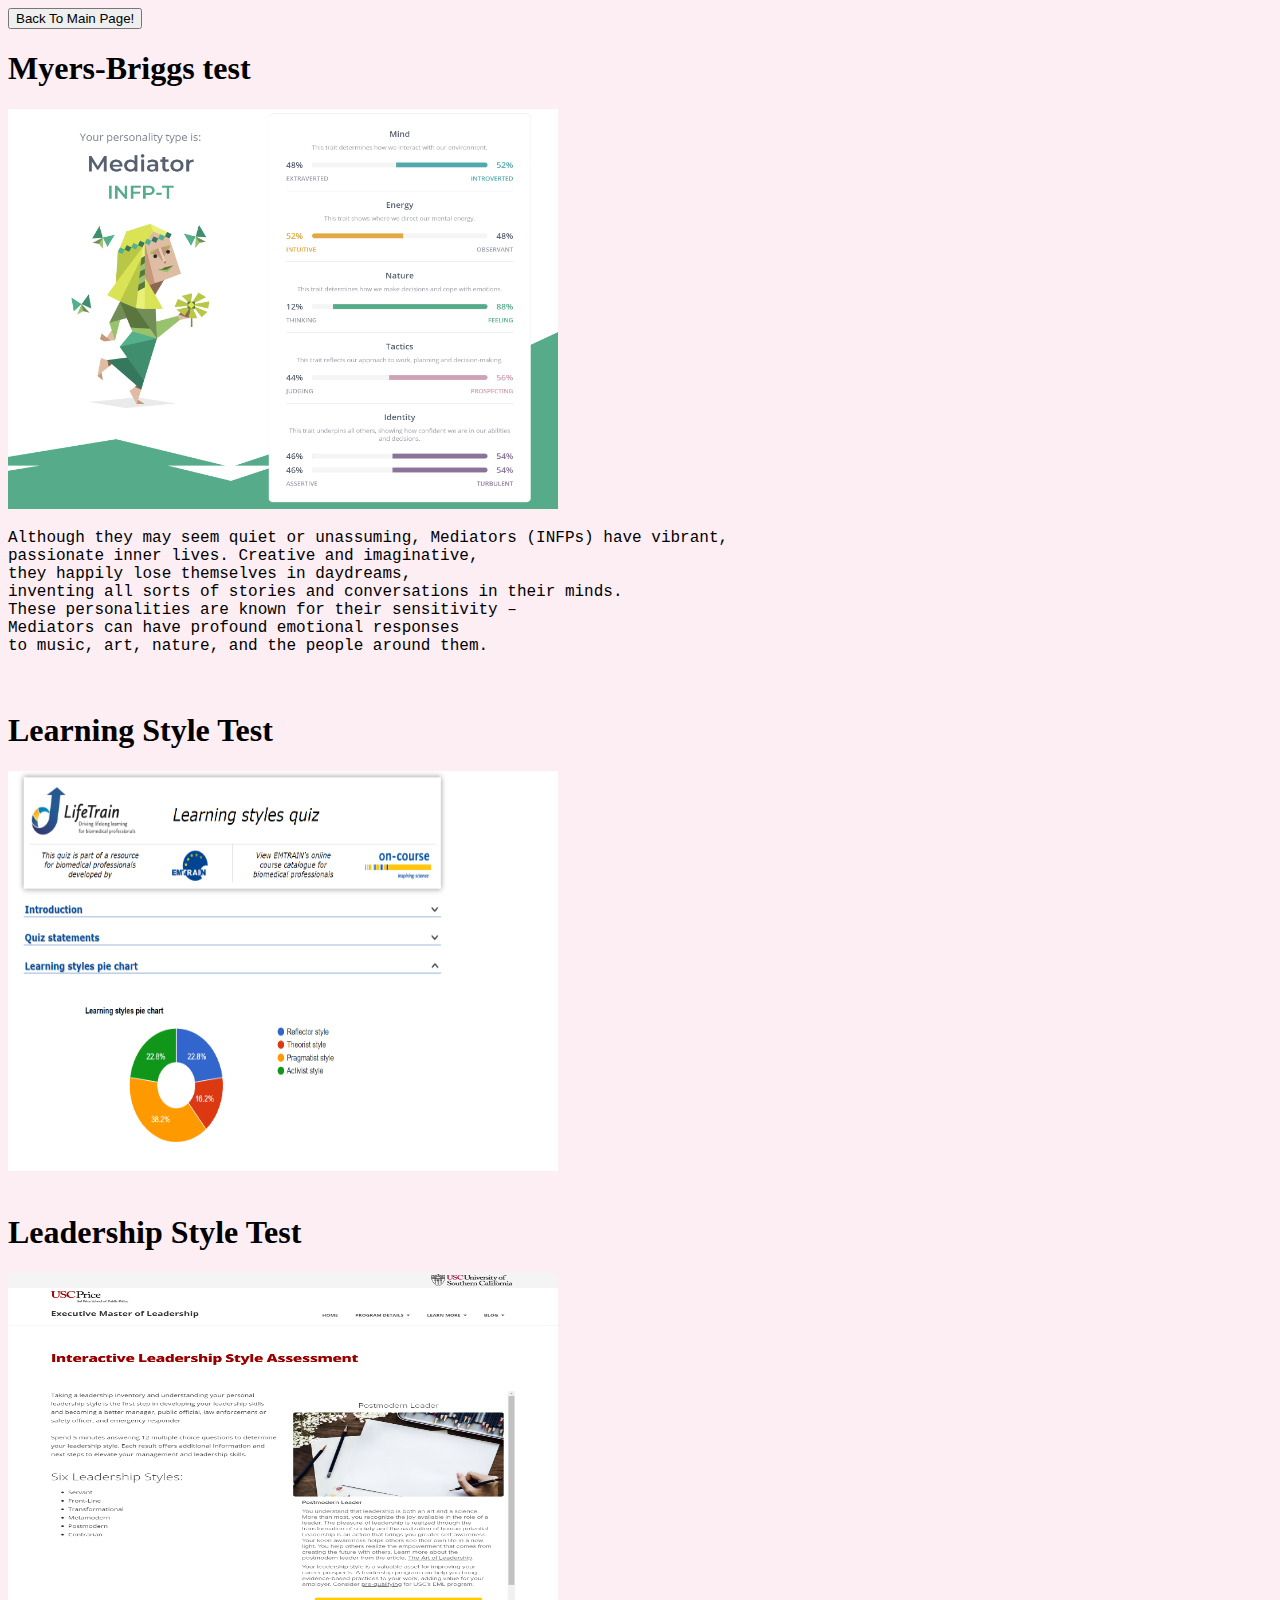
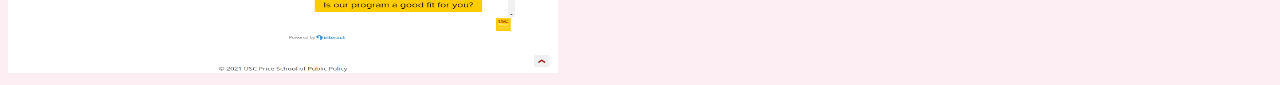
==== perProfile.html @ 2699c9aa "Add files via upload" ====
<!DOCTYPE html>

 <html>
  <head>
   <title> Personal Profile </title>

  </head>
  
	<body style="background-color:#FDEEF4;">
	    
	    <div id="left"> 
	  	<a href="index.html"><button type="button"> Back To Main Page! </button></a>
		</div>
	    
	  <h1 style="font-family:verdana;"> Myers-Briggs test </h1>
	  	<img src="16personality.png" width="550" height="400">
	
	<p style="font-family:courier;">
	 Although they may seem quiet or unassuming, Mediators (INFPs) have vibrant,<br>
	 passionate inner lives. Creative and imaginative,<br>
	 they happily lose themselves in daydreams, <br>
	 inventing all sorts of stories and conversations in their minds. <br>
	 These personalities are known for their sensitivity – <br>
	 Mediators can have profound emotional responses <br>
	 to music, art, nature, and the people around them.<br>

	<br>
	<br>
	
	  <h1 style="font-family:verdana;"> Learning Style Test </h1>
	    <img src="LearningStyle.png" width="550" height="400"> 
	   
	<br>
	<br>
	
	  <h1 style="font-family:verdana;"> Leadership Style Test </h1>
	  	<img src="LeadershipStyle.png" width="550" height="400">
		



	
	
	
	</body>
 </html>
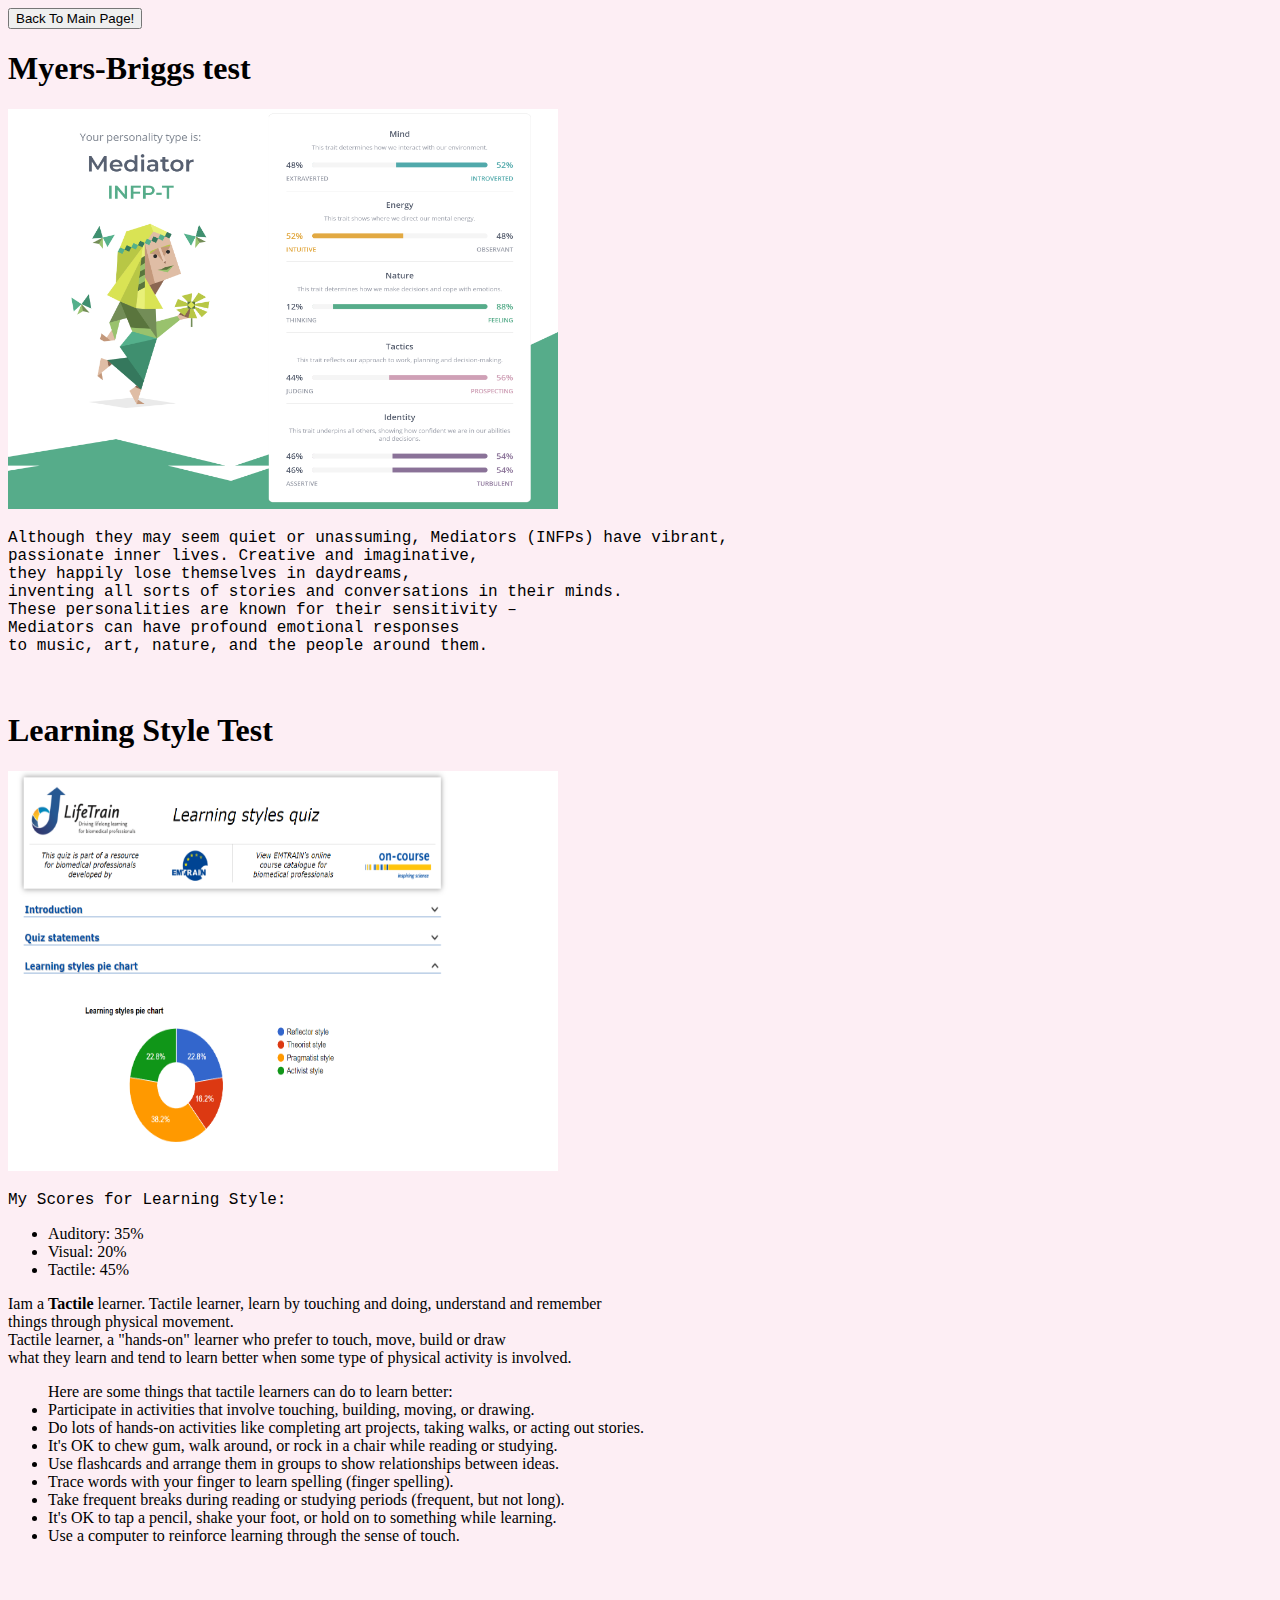
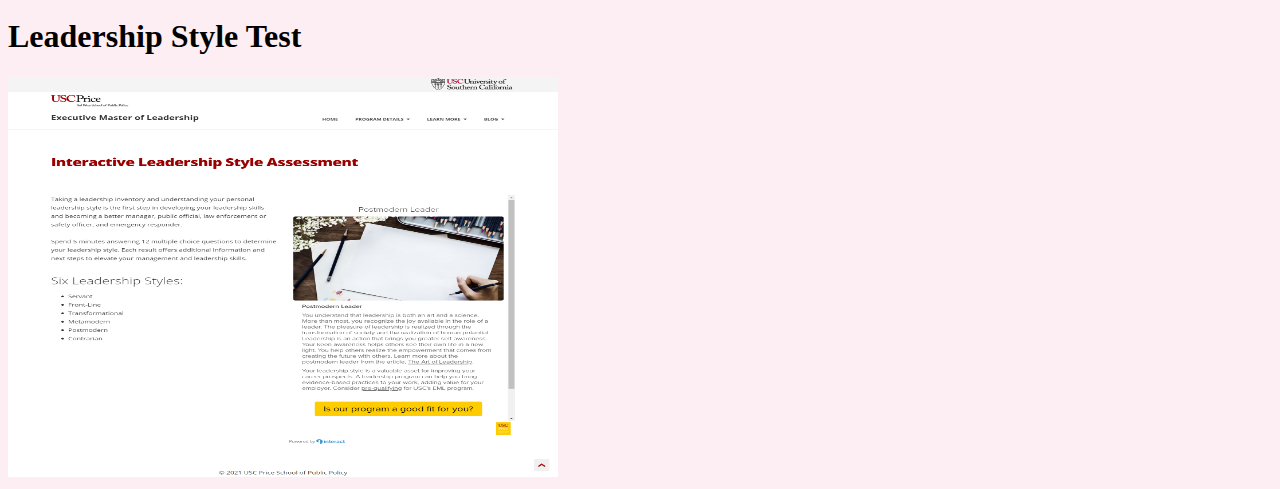
==== commit 17065b8a: "Update perProfile.html" ====
--- a/perProfile.html
+++ b/perProfile.html
@@ -29,12 +29,38 @@
 	
 	  <h1 style="font-family:verdana;"> Learning Style Test </h1>
 	    <img src="LearningStyle.png" width="550" height="400"> 
+		<p style="font-family:courier;">
+		  My Scores for Learning Style:
+		    <ul>
+			    <li> Auditory: 35% </li>
+			    <li> Visual: 20% </li>
+			    <li> Tactile: 45% </li>
+		</ul>
+		Iam a <b> Tactile </b> learner.
+		Tactile learner, learn by touching and doing, understand and remember<br>
+		things through physical movement.<br>
+		Tactile learner, a "hands-on" learner who prefer to touch, move, build or draw<br>
+		what they learn and tend to learn better when some type of physical activity is involved.<br>
+		
+		<ul>
+			Here are some things that tactile learners can do to learn better:
+		<li> Participate in activities that involve touching, building, moving, or drawing. </li>
+		<li> Do lots of hands-on activities like completing art projects, taking walks, or acting out stories.</li>
+		<li> It's OK to chew gum, walk around, or rock in a chair while reading or studying.</li>
+                <li>Use flashcards and arrange them in groups to show relationships between ideas.</li>
+		<li> Trace words with your finger to learn spelling (finger spelling).</li>
+                <li> Take frequent breaks during reading or studying periods (frequent, but not long).</li>
+                <li> It's OK to tap a pencil, shake your foot, or hold on to something while learning.</li>
+		<li> Use a computer to reinforce learning through the sense of touch.</li>
+	</ul>
+</p>
 	   
 	<br>
-	<br>
+	 <br>
 	
 	  <h1 style="font-family:verdana;"> Leadership Style Test </h1>
 	  	<img src="LeadershipStyle.png" width="550" height="400">
+	 
 		
 
 
@@ -43,4 +69,4 @@
 	
 	
 	</body>
- </html>+ </html>
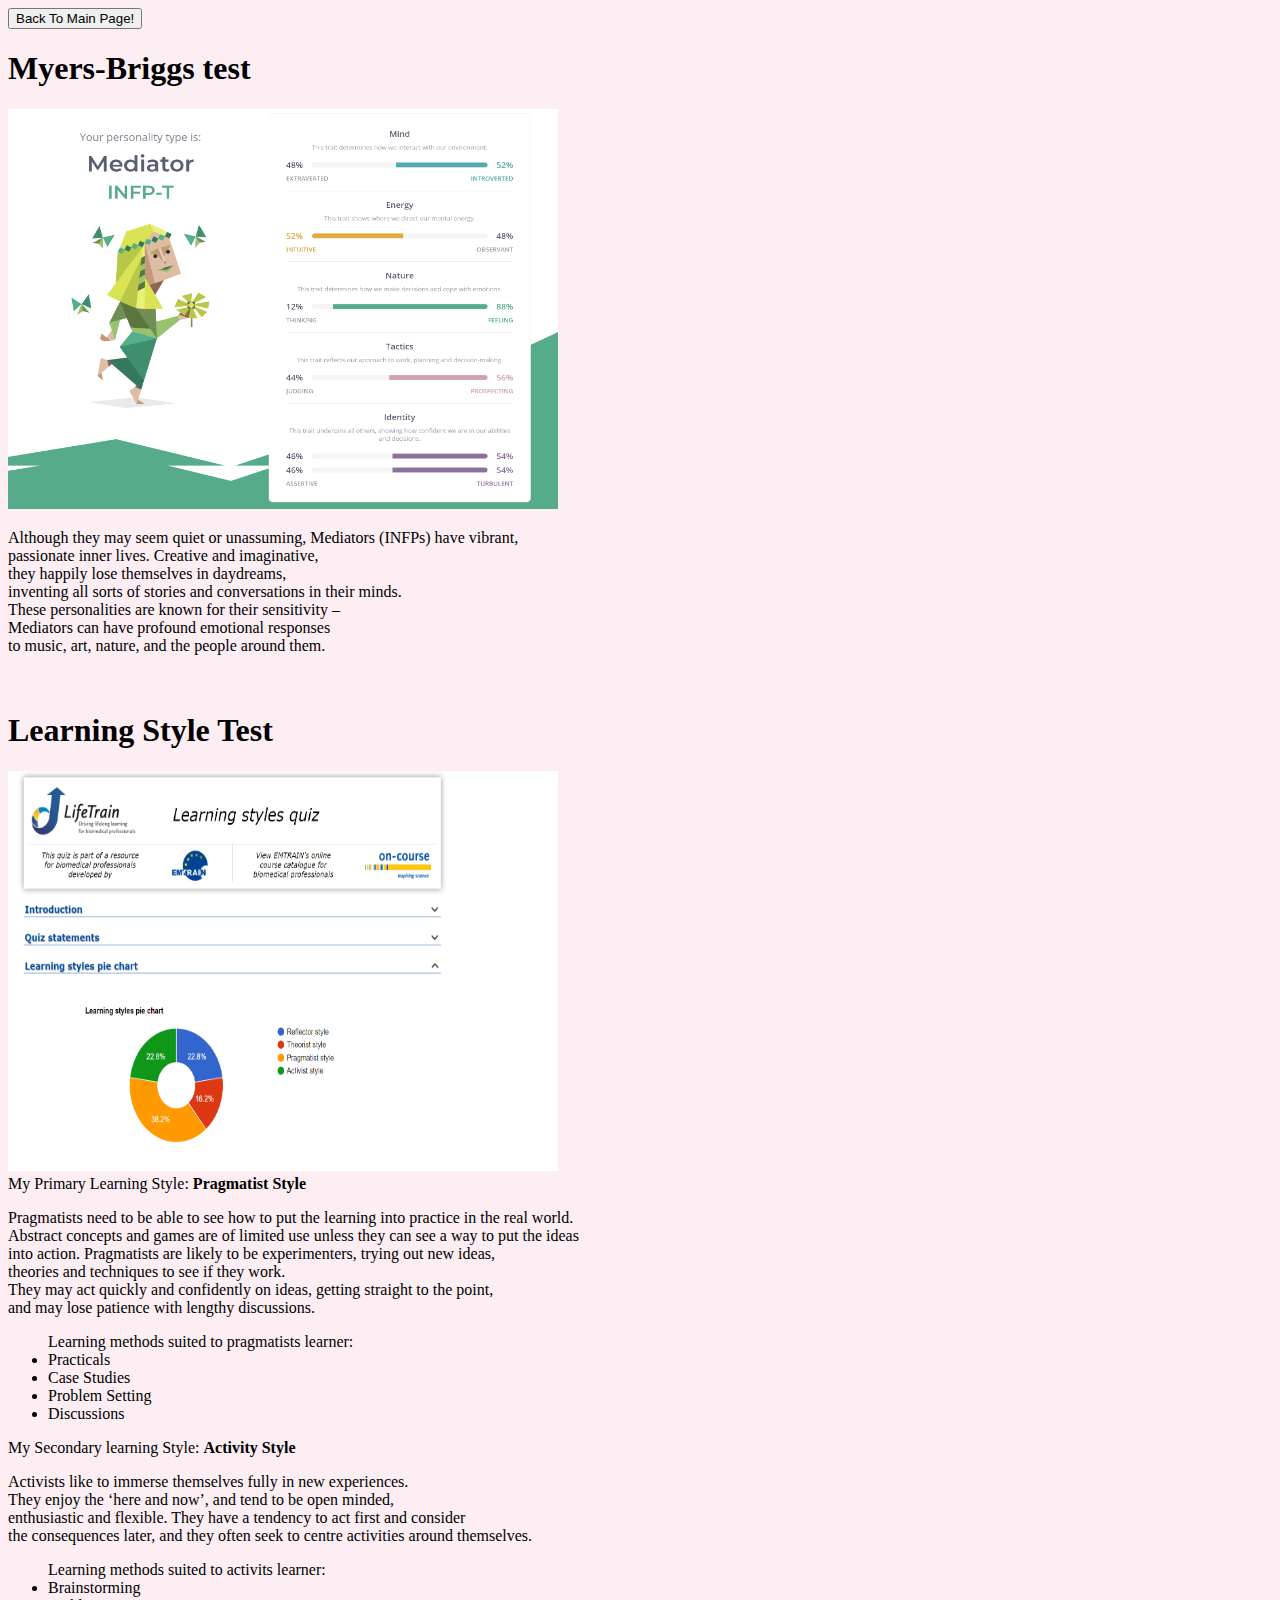
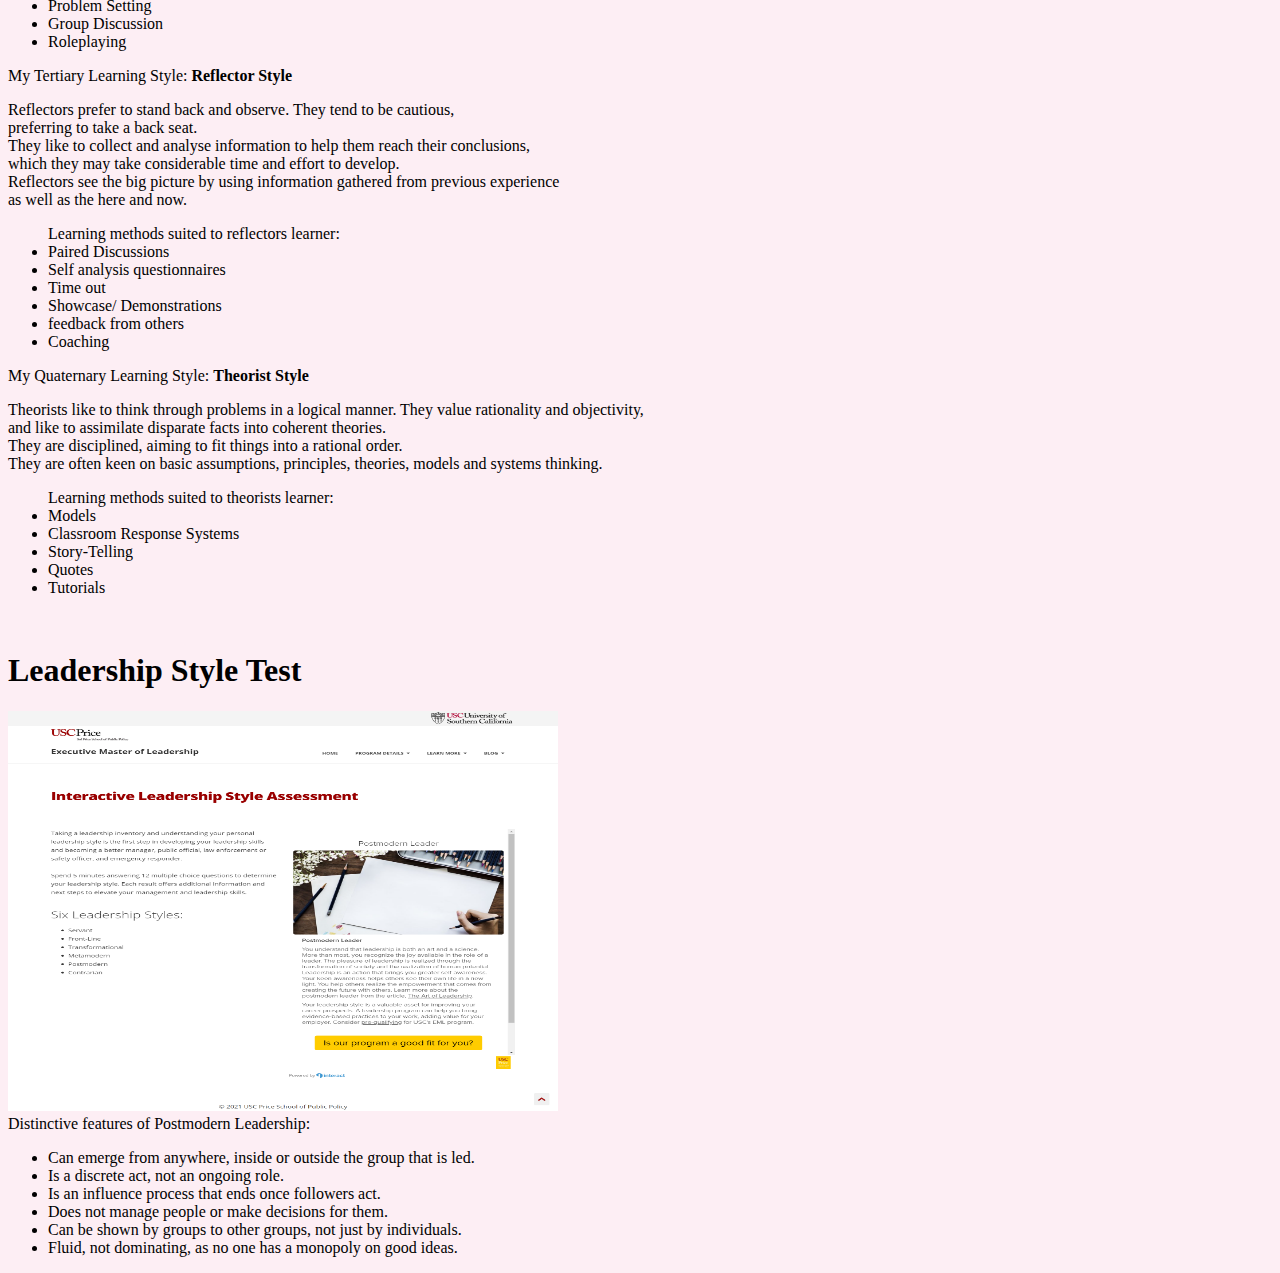
==== commit daea64aa: "Update perProfile.html" ====
--- a/perProfile.html
+++ b/perProfile.html
@@ -15,7 +15,7 @@
 	  <h1 style="font-family:verdana;"> Myers-Briggs test </h1>
 	  	<img src="16personality.png" width="550" height="400">
 	
-	<p style="font-family:courier;">
+	<p>
 	 Although they may seem quiet or unassuming, Mediators (INFPs) have vibrant,<br>
 	 passionate inner lives. Creative and imaginative,<br>
 	 they happily lose themselves in daydreams, <br>
@@ -28,45 +28,87 @@
 	<br>
 	
 	  <h1 style="font-family:verdana;"> Learning Style Test </h1>
-	    <img src="LearningStyle.png" width="550" height="400"> 
-		<p style="font-family:courier;">
-		  My Scores for Learning Style:
-		    <ul>
-			    <li> Auditory: 35% </li>
-			    <li> Visual: 20% </li>
-			    <li> Tactile: 45% </li>
+	    <img src="LearningStyle.png" width="550" height="400">
+    <br>	
+		  My Primary Learning Style: <b>Pragmatist Style</b>
+		  <p>
+		  Pragmatists need to be able to see how to put the learning into practice in the real world.<br>
+		  Abstract concepts and games are of limited use unless they can see a way to put the ideas <br>
+		  into action. Pragmatists are likely to be experimenters, trying out new ideas,<br>
+		  theories and techniques to see if they work.<br>
+		  They may act quickly and confidently on ideas, getting straight to the point,<br>
+		  and may lose patience with lengthy discussions.<br>
+		<ul>
+		 Learning methods suited to pragmatists learner:
+		    <li> Practicals</li>
+			<li> Case Studies</li>
+			<li> Problem Setting</li>
+			<li> Discussions</li>
 		</ul>
-		Iam a <b> Tactile </b> learner.
-		Tactile learner, learn by touching and doing, understand and remember<br>
-		things through physical movement.<br>
-		Tactile learner, a "hands-on" learner who prefer to touch, move, build or draw<br>
-		what they learn and tend to learn better when some type of physical activity is involved.<br>
+		
+		My Secondary learning Style: <b>Activity Style</b>
+		<p>
+		Activists like to immerse themselves fully in new experiences. <br>
+		They enjoy the ‘here and now’, and tend to be open minded, <br>
+		enthusiastic and flexible. They have a tendency to act first and consider<br>
+		the consequences later, and they often seek to centre activities around themselves.<br>
 		
 		<ul>
-			Here are some things that tactile learners can do to learn better:
-		<li> Participate in activities that involve touching, building, moving, or drawing. </li>
-		<li> Do lots of hands-on activities like completing art projects, taking walks, or acting out stories.</li>
-		<li> It's OK to chew gum, walk around, or rock in a chair while reading or studying.</li>
-                <li>Use flashcards and arrange them in groups to show relationships between ideas.</li>
-		<li> Trace words with your finger to learn spelling (finger spelling).</li>
-                <li> Take frequent breaks during reading or studying periods (frequent, but not long).</li>
-                <li> It's OK to tap a pencil, shake your foot, or hold on to something while learning.</li>
-		<li> Use a computer to reinforce learning through the sense of touch.</li>
-	</ul>
-</p>
-	   
+		Learning methods suited to activits learner:
+		 <li> Brainstorming</li>
+		 <li> Problem Setting</li>
+		 <li> Group Discussion</li>
+		 <li> Roleplaying</li>
+		</ul>
+		
+		My Tertiary Learning Style: <b>Reflector Style</b>
+		<p>
+		Reflectors prefer to stand back and observe. They tend to be cautious,<br>
+		preferring to take a back seat.<br>
+		They like to collect and analyse information to help them reach their conclusions,<br>
+		which they may take considerable time and effort to develop.<br>
+		Reflectors see the big picture by using information gathered from previous experience<br>
+		as well as the here and now.<br>
+		
+		<ul>
+		Learning methods suited to reflectors learner:
+		 <li> Paired Discussions</li>
+		 <li> Self analysis questionnaires</li>
+		 <li> Time out</li>
+		 <li> Showcase/ Demonstrations</li>
+		 <li> feedback from others</li>
+		 <li> Coaching</li>
+		</ul>
+		
+		My Quaternary Learning Style: <b>Theorist Style</b>
+		<p>
+		Theorists like to think through problems in a logical manner. They value rationality and objectivity,<br>
+		and like to assimilate disparate facts into coherent theories.<br>
+		They are disciplined, aiming to fit things into a rational order.<br>
+		They are often keen on basic assumptions, principles, theories, models and systems thinking.<br>
+		
+		<ul>
+		Learning methods suited to theorists learner:
+		 <li> Models</li>
+		 <li> Classroom Response Systems</li>
+		 <li> Story-Telling</li>
+		 <li> Quotes</li>
+		 <li> Tutorials</li>
+		</ul>
 	<br>
-	 <br>
 	
 	  <h1 style="font-family:verdana;"> Leadership Style Test </h1>
 	  	<img src="LeadershipStyle.png" width="550" height="400">
-	 
+		<br>
+		Distinctive features of Postmodern Leadership:
+		<ul>
+		 <li> Can emerge from anywhere, inside or outside the group that is led.</li>
+         <li>Is a discrete act, not an ongoing role.</li>
+         <li>Is an influence process that ends once followers act.</li>
+         <li>Does not manage people or make decisions for them.</li>
+         <li>Can be shown by groups to other groups, not just by individuals.</li>
+         <li>Fluid, not dominating, as no one has a monopoly on good ideas.</li>
+		</ul>
 		
-
-
-
-	
-	
-	
 	</body>
  </html>
